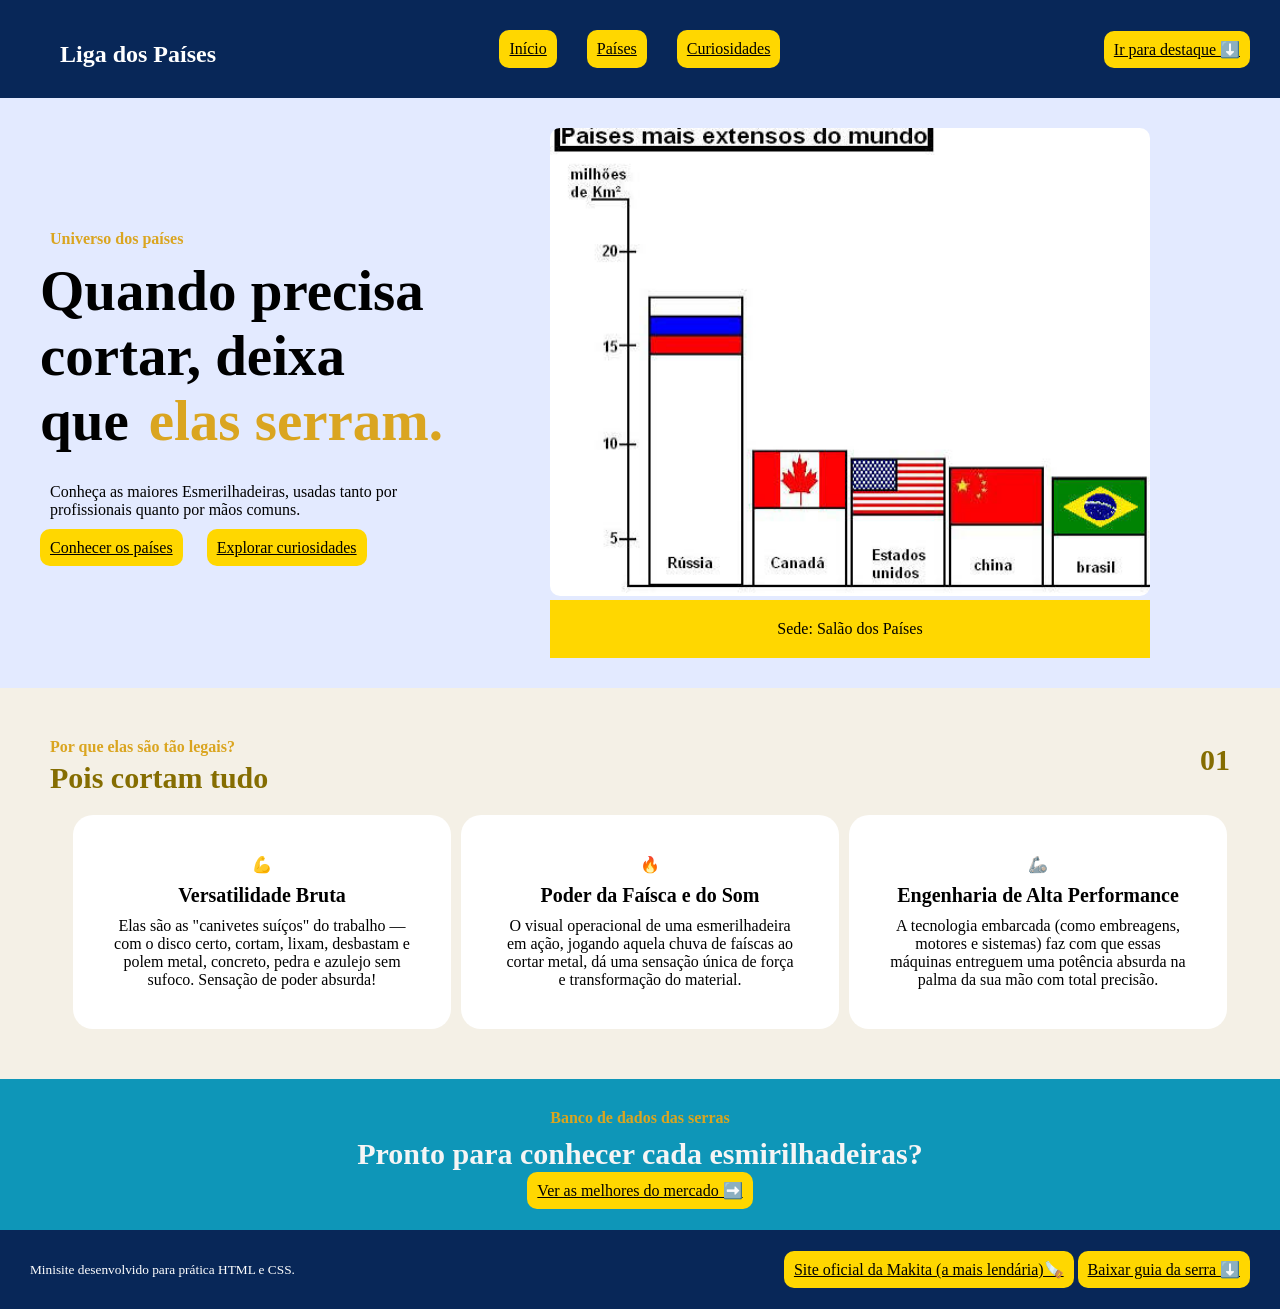
==== index.html @ 40f4a4ae "primeiro commit" ====
<!DOCTYPE html>
<html lang="pt-BR">
    <head>
        <meta charset="UTF-8">
        <link rel="stylesheet" href="css/style.css">
        <title>Países</title>
    </head>
    <body>
        <header>
            <section id="logo">
                <h1>Liga dos Países</h1>
            </section>
            <section id="menu">
                <a href="index.html">Início</a>
                <a href="pages/países.html">Países </a>
                <a href="pages/curiosidades.html">Curiosidades </a>
            </section>
            <section id="opcaodireita">
                <a href="../pages/países.html">Ir para destaque ⬇️</a>
            </section>
        </header>
        <main>

            <section id="introducao">
                <section id="introducao-texto">
                    <article>
                        <span>Universo dos países</span>
                        <h2>Quando precisa cortar, deixa que<span>elas serram.</span></h2>
                        <p>Conheça as maiores Esmerilhadeiras, usadas tanto por profissionais quanto por mãos comuns.</p>
                    </article>
                    <article id="links">
                        <a href="pages/países.html">Conhecer os países</a>
                        <a href="pages/curiosidades.html">Explorar curiosidades</a>
                    </article>
                </section>
                <article id="imagem">
                    <img id="equipe" src="assets/img/maiores.png" alt="Várias Países em destaque">
                    <p>Sede: Salão dos Países</p>
                </article>
            </section>

            <section id="titulocards">
                <article>
                    <span>Por que elas são tão legais?</span>
                    <h3>Pois cortam tudo</h3>
                </article>
                <article id="numero">
                    <h3>01</h3>
                </article>
            </section>

            <section id="cards">
                <article class="card">
                    <p>💪</p>
                    <h4>Versatilidade Bruta</h4>
                    <p>Elas são as "canivetes suíços" do trabalho — com o disco certo, cortam,
                    lixam, desbastam e polem metal, concreto, pedra e azulejo sem sufoco.
                    Sensação de poder absurda!</p>
                </article>
                <article class="card">
                    <p>🔥</p>
                    <h4>Poder da Faísca e do Som</h4>
                    <p>O visual operacional de uma esmerilhadeira em ação, jogando aquela chuva de faíscas
                    ao cortar metal, dá uma sensação única de força e transformação do material.</p>
                </article>
                <article class="card">
                    <p>🦾</p>
                    <h4>Engenharia de Alta Performance</h4>
                    <p>A tecnologia embarcada (como embreagens, motores e sistemas)
                    faz com que essas máquinas entreguem uma potência absurda na palma da sua mão com total precisão.</p>
                </article>
            </section>

            <section id="avance">
                <span>Banco de dados das serras</span>
                <h5>Pronto para conhecer cada esmirilhadeiras?</h5>
                <a href="pages/países.html">Ver as melhores do mercado ➡️</a>
            </section>
        </main>
        <footer>
            <section id="rodape">
                <article id="marca">
                    <small>Minisite desenvolvido para prática HTML e CSS.</small>
                </article>
                <article id="menuinferiior">
                    <a href="https://www.makita.com.br/">Site oficial da Makita (a mais lendária)🪚</a>
                    <a href="assets/files/guia.txt" download>Baixar guia da serra ⬇️</a>
                </article>
            </section>
        </footer>
    </body>
</html>
---- css/style.css ----
* {
    padding: 0px;
    margin: 0px;
    box-sizing: border-box;
}

header {
     display: flex;
     justify-content: space-between;
     align-items: center;
     background-color: #082758;
     padding: 30px;
}

#logo {
    padding-left: 30px;
    padding-top: 10px;
}

#menu {
    display:flex ;
    padding-right: 40px;
    gap: 30px;
}


h1 {
    color: white;
}

a {
    color: black;
    background-color: gold;
    padding: 10px;
    border-radius: 10px;
}

#introducao {
    display: flex;
    background-color:rgba(98, 135, 255, 0.178);
    justify-content: center;
    align-items: center;
    padding-left: 30px;
    gap: 50px;
}

#introducao   p {
    padding: 20px;
}

#introducao   span {
    padding-left: 20px;
}

#introducao   a {
    padding: 20px;
    margin: 10px;
    padding: 10px;
}

#imagem {
    margin-right: 100px;
    padding: 30px;
}

#imagem p {
    text-align: center;
    background-color: gold;
}

#imagem img {
    width: 600px;
    border-radius: 10px;
    justify-content: center;
}

h2 {
    font-size: 57px;
    padding: 10px;
}

#titulocards {
    background-color: #f4f0e6;
    padding-left: 50px;
    padding-top: 50px;
    display: flex;
    justify-content: space-between;
}

h3 {
    font-size: 30px;
    padding-top: 5px;
    font-weight: bold;
    color: rgb(133, 109, 1);
}

#numero h3 {
    padding-right: 50px;
}

#cards {
    background-color: #f4f0e6;
    padding-left: 20px;
    padding-top: 20px;
    padding-bottom: 50px;
    display: flex;
    gap: 10px;
    justify-content: center;
    align-items: center;
}

#cards  p {
    text-align: center;
    padding: 10px;
}

.card {
    background-color: white;
    padding: 30px;
    width: 30%;
    border-radius: 20px;
}

h4 {
    text-align: center;
    font-size: 20px;
}

#avance {
    background-color: #0e96b8;
    text-align: center;
    padding: 30px;
    color: whitesmoke;
}

h5 {
    font-size: 30px;
    padding: 10px;
}


#rodape {
    background-color: #082758;
    display: flex;
    justify-content: space-between;
    align-items: center;
    padding: 30px;
    gap: 20px;
}

small {
    color: white;
    display: flex;
}

span {
    color: goldenrod;
    font-weight: bold;
}
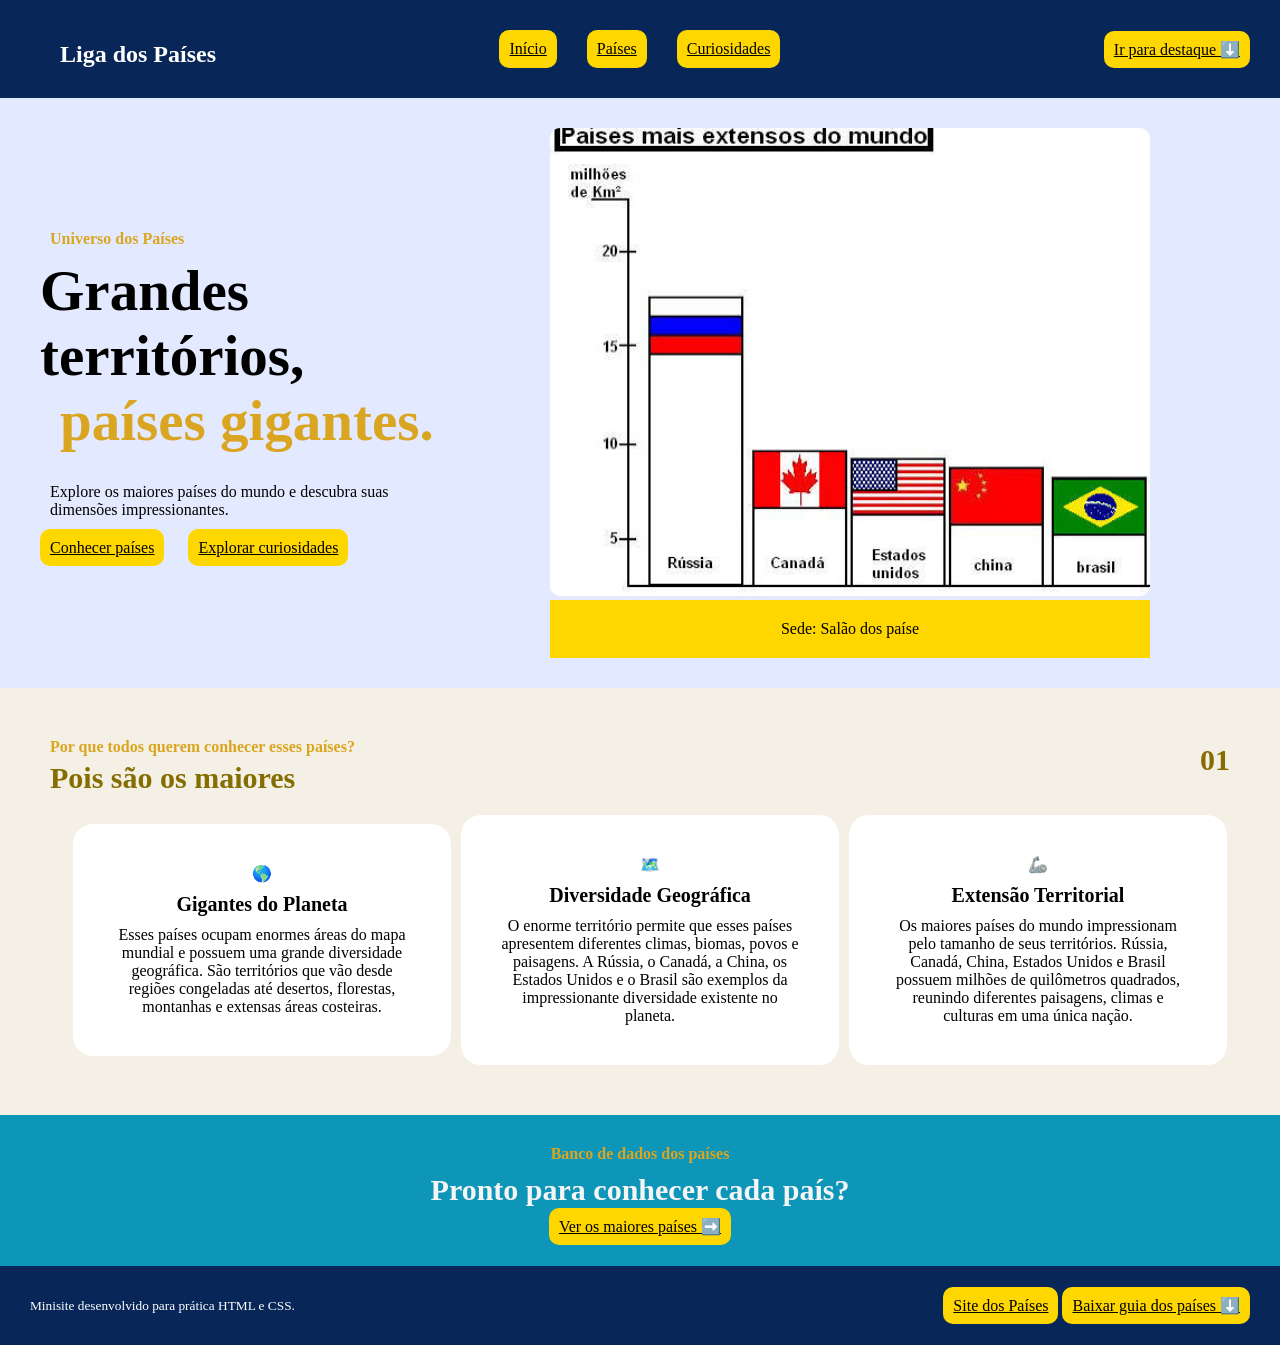
==== commit b1f552f7: "Primeiro commit - site maiores paises" ====
--- a/index.html
+++ b/index.html
@@ -3,7 +3,7 @@
     <head>
         <meta charset="UTF-8">
         <link rel="stylesheet" href="css/style.css">
-        <title>Países</title>
+        <title>Início</title>
     </head>
     <body>
         <header>
@@ -24,25 +24,25 @@
             <section id="introducao">
                 <section id="introducao-texto">
                     <article>
-                        <span>Universo dos países</span>
-                        <h2>Quando precisa cortar, deixa que<span>elas serram.</span></h2>
-                        <p>Conheça as maiores Esmerilhadeiras, usadas tanto por profissionais quanto por mãos comuns.</p>
+                        <span>Universo dos Países</span>
+                        <h2>Grandes territórios, <span>países gigantes.</span></h2>
+                        <p>Explore os maiores países do mundo e descubra suas dimensões impressionantes.</p>
                     </article>
                     <article id="links">
-                        <a href="pages/países.html">Conhecer os países</a>
+                        <a href="pages/países.html">Conhecer países</a>
                         <a href="pages/curiosidades.html">Explorar curiosidades</a>
                     </article>
                 </section>
                 <article id="imagem">
-                    <img id="equipe" src="assets/img/maiores.png" alt="Várias Países em destaque">
-                    <p>Sede: Salão dos Países</p>
+                    <img id="equipe" src="assets/img/maiores.png" alt="Várias países em destaque">
+                    <p>Sede: Salão dos paíse</p>
                 </article>
             </section>
 
             <section id="titulocards">
                 <article>
-                    <span>Por que elas são tão legais?</span>
-                    <h3>Pois cortam tudo</h3>
+                    <span>Por que todos querem conhecer esses países?</span>
+                    <h3>Pois são os maiores</h3>
                 </article>
                 <article id="numero">
                     <h3>01</h3>
@@ -51,30 +51,33 @@
 
             <section id="cards">
                 <article class="card">
-                    <p>💪</p>
-                    <h4>Versatilidade Bruta</h4>
-                    <p>Elas são as "canivetes suíços" do trabalho — com o disco certo, cortam,
-                    lixam, desbastam e polem metal, concreto, pedra e azulejo sem sufoco.
-                    Sensação de poder absurda!</p>
+                    <p>🌎</p>
+                    <h4>Gigantes do Planeta</h4>
+                    <p>Esses países ocupam enormes áreas do mapa mundial e possuem uma grande
+                    diversidade geográfica. São territórios que vão desde regiões congeladas
+                    até desertos, florestas, montanhas e extensas áreas costeiras.</p>
                 </article>
                 <article class="card">
-                    <p>🔥</p>
-                    <h4>Poder da Faísca e do Som</h4>
-                    <p>O visual operacional de uma esmerilhadeira em ação, jogando aquela chuva de faíscas
-                    ao cortar metal, dá uma sensação única de força e transformação do material.</p>
+                    <p>🗺️</p>
+                    <h4>Diversidade Geográfica</h4>
+                    <p>O enorme território permite que esses países apresentem diferentes
+                    climas, biomas, povos e paisagens. A Rússia, o Canadá, a China,
+                    os Estados Unidos e o Brasil são exemplos da impressionante diversidade
+                    existente no planeta.</p>
                 </article>
                 <article class="card">
                     <p>🦾</p>
-                    <h4>Engenharia de Alta Performance</h4>
-                    <p>A tecnologia embarcada (como embreagens, motores e sistemas)
-                    faz com que essas máquinas entreguem uma potência absurda na palma da sua mão com total precisão.</p>
+                    <h4>Extensão Territorial</h4>
+                    <p>Os maiores países do mundo impressionam pelo tamanho de seus territórios.
+                    Rússia, Canadá, China, Estados Unidos e Brasil possuem milhões de quilômetros
+                    quadrados, reunindo diferentes paisagens, climas e culturas em uma única nação.</p>
                 </article>
             </section>
 
             <section id="avance">
-                <span>Banco de dados das serras</span>
-                <h5>Pronto para conhecer cada esmirilhadeiras?</h5>
-                <a href="pages/países.html">Ver as melhores do mercado ➡️</a>
+                <span>Banco de dados dos países</span>
+                <h5>Pronto para conhecer cada país?</h5>
+                <a href="pages/países.html">Ver os maiores países ➡️</a>
             </section>
         </main>
         <footer>
@@ -83,8 +86,8 @@
                     <small>Minisite desenvolvido para prática HTML e CSS.</small>
                 </article>
                 <article id="menuinferiior">
-                    <a href="https://www.makita.com.br/">Site oficial da Makita (a mais lendária)🪚</a>
-                    <a href="assets/files/guia.txt" download>Baixar guia da serra ⬇️</a>
+                    <a href="https://paises.ibge.gov.br/#/">Site dos Países</a>
+                    <a href="../assets/files/guia.txt" download>Baixar guia dos países ⬇️</a>
                 </article>
             </section>
         </footer>
